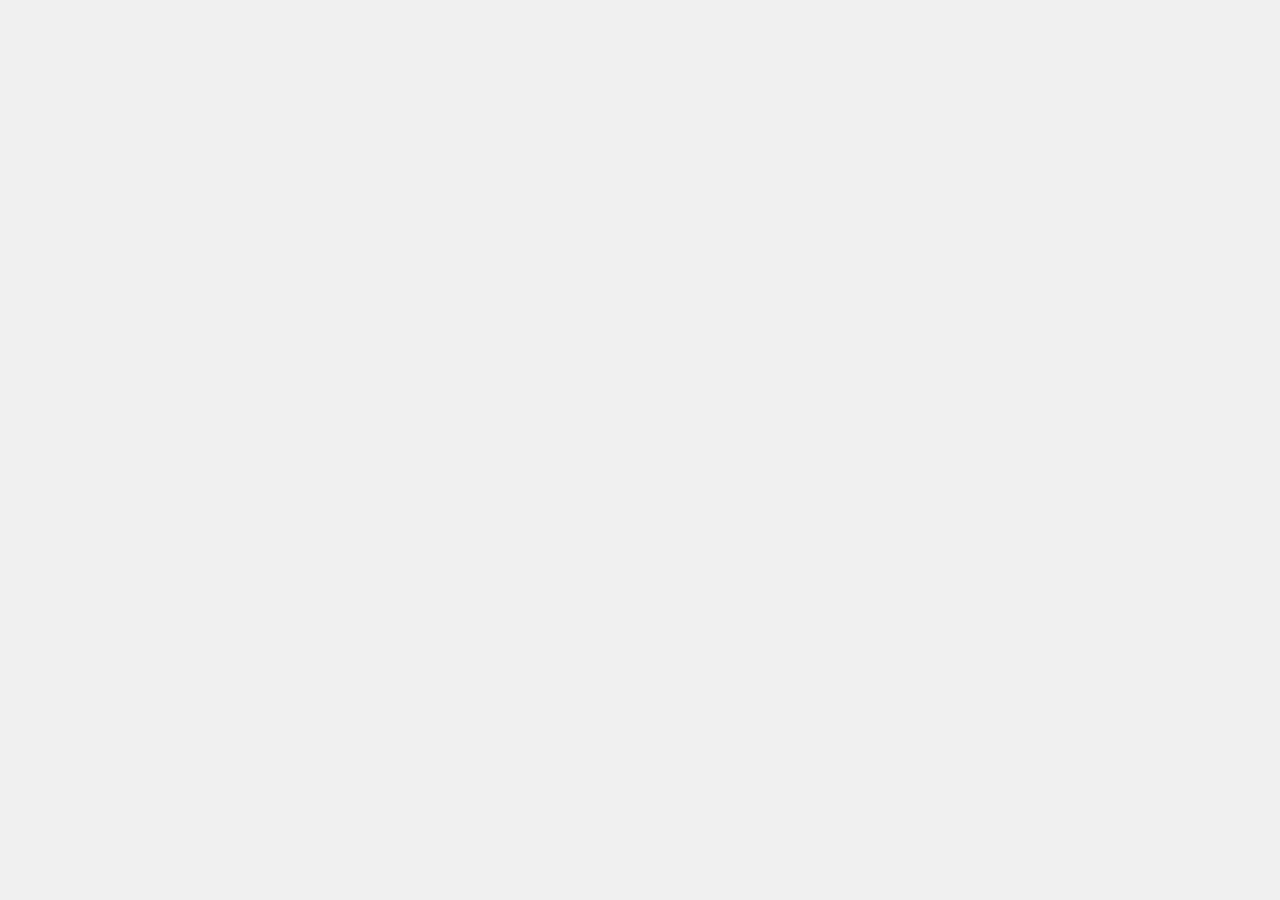
==== index.html @ f20d1491 "Test" ====
<!DOCTYPE html>
<html lang="en">
<head>
    <meta charset="UTF-8">
    <meta name="viewport" content="width=device-width, initial-scale=1.0">
    <title>Hotdog Party V2</title>
    <link rel="stylesheet" href="index.css">
</head>
<body>
</body>
</html>
---- index.css ----
body {
    font-family: Arial, sans-serif;
    background-color: #f0f0f0;
    margin: 0;
    padding: 0;
}
.background {
    color: #212121;
}
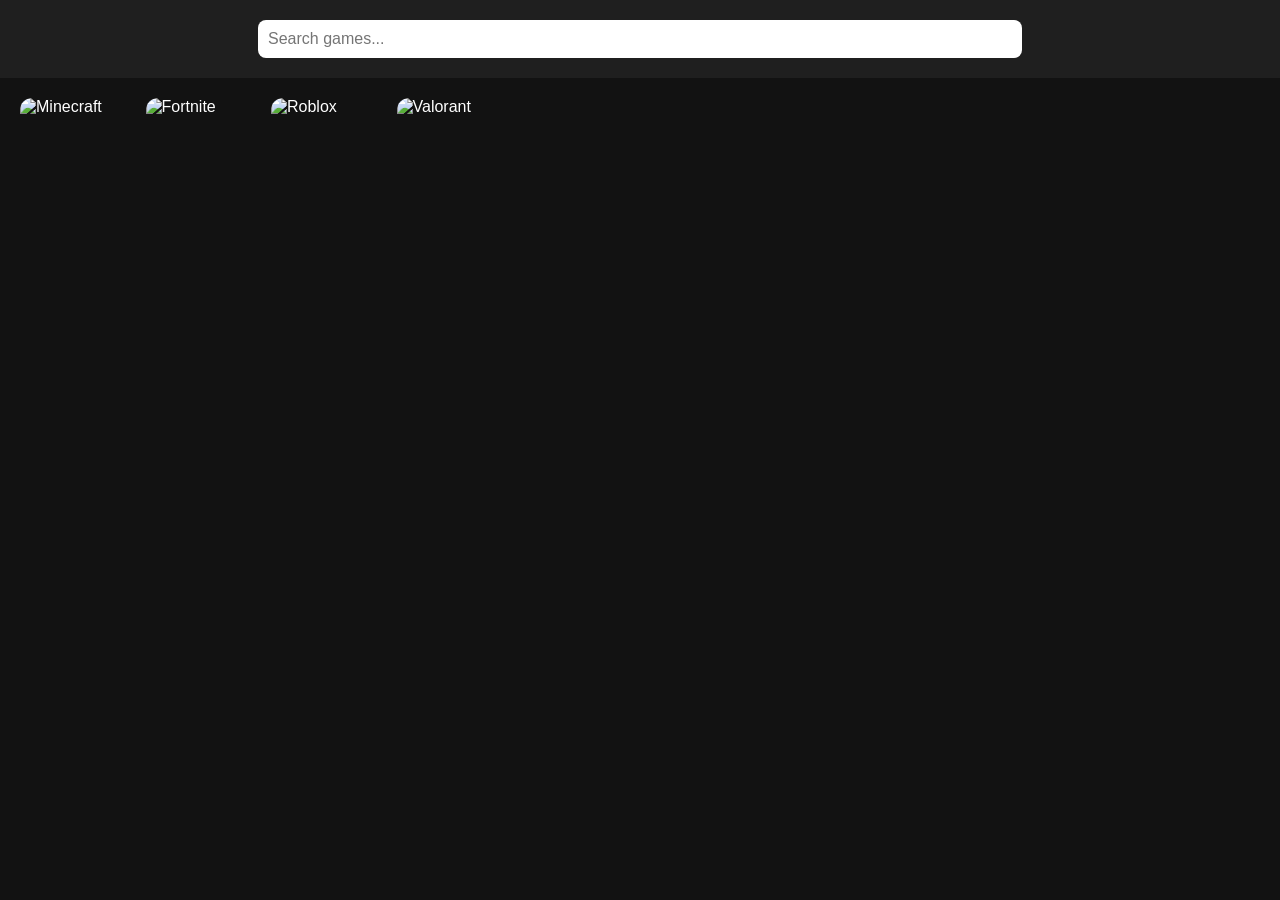
==== commit 83d5121c: "test" ====
--- a/index.html
+++ b/index.html
@@ -1,11 +1,196 @@
 <!DOCTYPE html>
 <html lang="en">
 <head>
-    <meta charset="UTF-8">
-    <meta name="viewport" content="width=device-width, initial-scale=1.0">
-    <title>Hotdog Party V2</title>
-    <link rel="stylesheet" href="index.css">
+  <meta charset="UTF-8" />
+  <meta name="viewport" content="width=device-width, initial-scale=1.0" />
+  <title>Game Library</title>
+  <style>
+    body {
+      margin: 0;
+      font-family: Arial, sans-serif;
+      background: #121212;
+      color: #fff;
+    }
+
+    header {
+      padding: 20px;
+      text-align: center;
+      background: #1f1f1f;
+      position: sticky;
+      top: 0;
+    }
+
+    input {
+      width: 60%;
+      padding: 10px;
+      border-radius: 8px;
+      border: none;
+      outline: none;
+      font-size: 16px;
+    }
+
+    .container {
+      display: grid;
+      grid-template-columns: repeat(auto-fill, minmax(100px, 1fr));
+      gap: 15px;
+      padding: 20px;
+    }
+
+    .game {
+      position: relative;
+      width: 100%;
+      aspect-ratio: 1 / 1;
+      border-radius: 12px;
+      overflow: hidden;
+      cursor: pointer;
+      transition: 0.2s;
+    }
+
+    .game:hover {
+      transform: scale(1.05);
+    }
+
+    .game img {
+      width: 100%;
+      height: 100%;
+      object-fit: cover;
+      display: block;
+    }
+
+    .game::after {
+      content: attr(data-name);
+      position: absolute;
+      bottom: 0;
+      left: 0;
+      width: 100%;
+      padding: 6px;
+      font-size: 12px;
+      text-align: center;
+      background: rgba(0,0,0,0.6);
+      opacity: 0;
+      transition: 0.2s;
+    }
+
+    .game:hover::after {
+      opacity: 1;
+    }
+
+    /* path selector popup */
+    .menu {
+      position: fixed;
+      top: 50%;
+      left: 50%;
+      transform: translate(-50%, -50%);
+      background: #1e1e1e;
+      padding: 15px;
+      border-radius: 10px;
+      display: none;
+      min-width: 200px;
+      z-index: 1000;
+    }
+
+    .menu button {
+      width: 100%;
+      margin: 5px 0;
+      padding: 8px;
+      border: none;
+      border-radius: 6px;
+      cursor: pointer;
+      background: #333;
+      color: white;
+    }
+
+    .menu button:hover {
+      background: #444;
+    }
+
+    .overlay {
+      position: fixed;
+      top: 0;
+      left: 0;
+      width: 100%;
+      height: 100%;
+      background: rgba(0,0,0,0.5);
+      display: none;
+      z-index: 999;
+    }
+  </style>
 </head>
 <body>
+
+<header>
+  <input type="text" id="search" placeholder="Search games..." onkeyup="filterGames()" />
+</header>
+
+<div class="container" id="gameList"></div>
+
+<div class="overlay" id="overlay" onclick="closeMenu()"></div>
+<div class="menu" id="menu"></div>
+
+<script>
+let games = [];
+let selectedGame = null;
+
+async function loadGames() {
+  try {
+    const res = await fetch('games.json');
+    games = await res.json();
+    renderGames(games);
+  } catch (err) {
+    console.error('Failed to load games.json', err);
+  }
+}
+
+function renderGames(list) {
+  const container = document.getElementById('gameList');
+  container.innerHTML = '';
+
+  list.forEach(game => {
+    const div = document.createElement('div');
+    div.className = 'game';
+    div.setAttribute('data-name', game.name);
+
+    div.innerHTML = `<img src="${game.icon}" alt="${game.name}" />`;
+
+    div.onclick = () => openMenu(game);
+
+    container.appendChild(div);
+  });
+}
+
+function openMenu(game) {
+  selectedGame = game;
+  const menu = document.getElementById('menu');
+  const overlay = document.getElementById('overlay');
+
+  menu.innerHTML = `<h3>${game.name}</h3>`;
+
+  game.paths.forEach(p => {
+    const btn = document.createElement('button');
+    btn.innerText = p.name;
+    btn.onclick = () => {
+      window.location.href = p.path;
+    };
+    menu.appendChild(btn);
+  });
+
+  overlay.style.display = 'block';
+  menu.style.display = 'block';
+}
+
+function closeMenu() {
+  document.getElementById('overlay').style.display = 'none';
+  document.getElementById('menu').style.display = 'none';
+}
+
+function filterGames() {
+  const input = document.getElementById('search').value.toLowerCase();
+  const filtered = games.filter(g => g.name.toLowerCase().includes(input));
+  renderGames(filtered);
+}
+
+loadGames();
+</script>
+
 </body>
 </html>
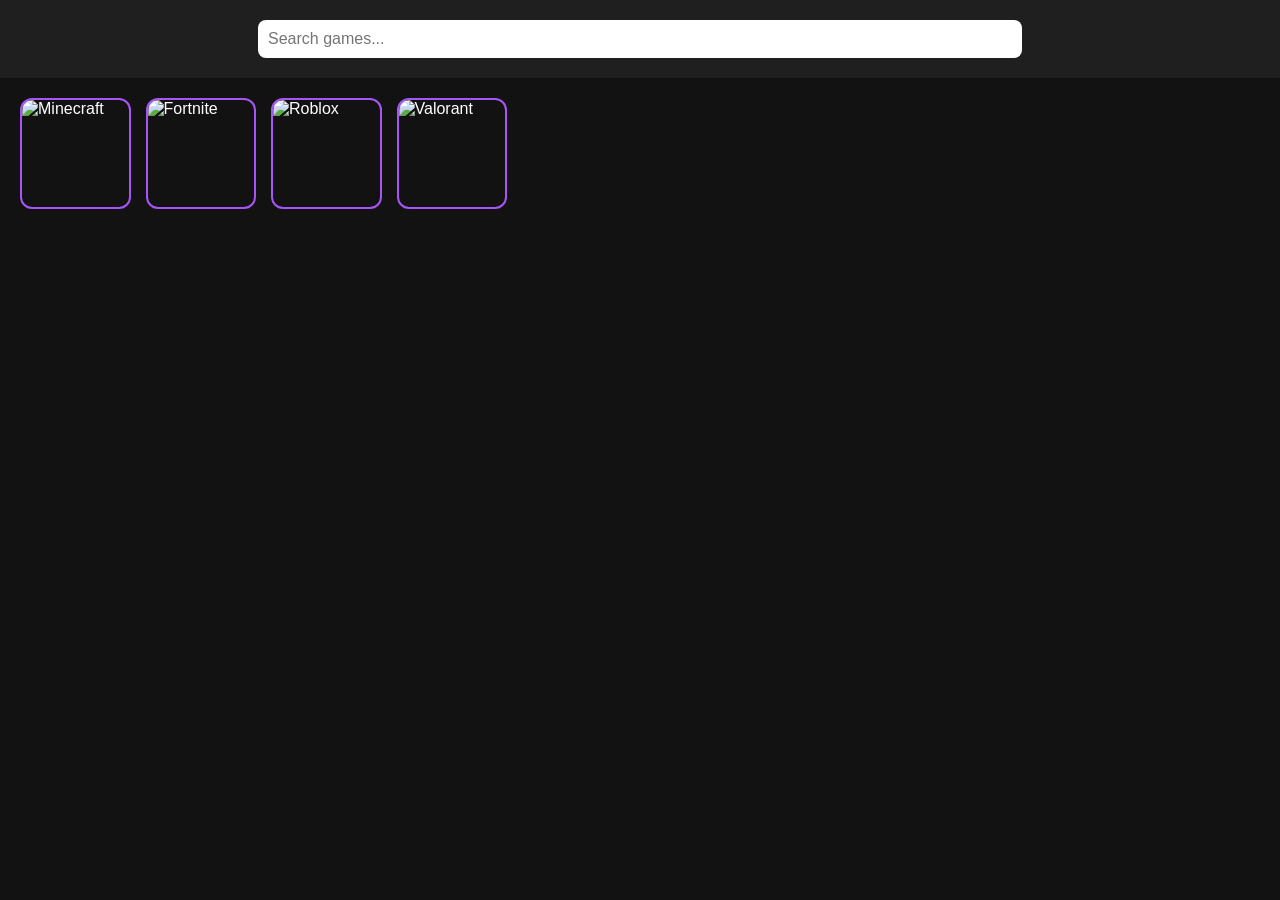
==== commit acead3fc: "e" ====
--- a/index.html
+++ b/index.html
@@ -44,6 +44,8 @@
       overflow: hidden;
       cursor: pointer;
       transition: 0.2s;
+      border: 2px solid #a855f7;
+      box-sizing: border-box;
     }
 
     .game:hover {
@@ -75,7 +77,6 @@
       opacity: 1;
     }
 
-    /* path selector popup */
     .menu {
       position: fixed;
       top: 50%;
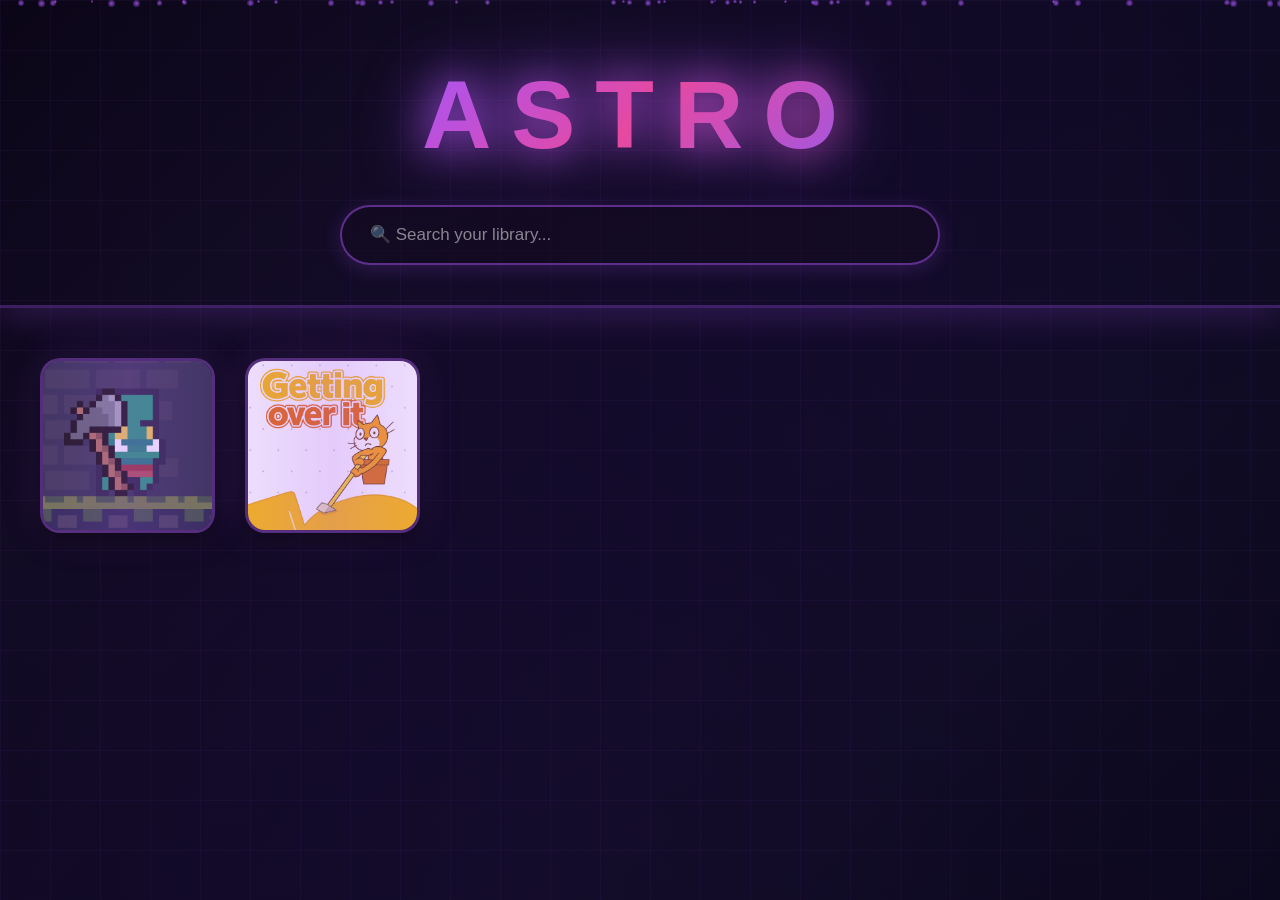
==== commit 7ec20eb2: "e" ====
--- a/index.html
+++ b/index.html
@@ -3,53 +3,241 @@
 <head>
   <meta charset="UTF-8" />
   <meta name="viewport" content="width=device-width, initial-scale=1.0" />
-  <title>Game Library</title>
+  <title>ASTRO Game Library</title>
   <style>
+    * {
+      margin: 0;
+      padding: 0;
+      box-sizing: border-box;
+    }
+
     body {
-      margin: 0;
-      font-family: Arial, sans-serif;
-      background: #121212;
+      font-family: 'Segoe UI', Tahoma, Geneva, Verdana, sans-serif;
+      background: #000;
       color: #fff;
+      min-height: 100vh;
+      overflow-x: hidden;
+      position: relative;
+    }
+
+    /* Animated Background */
+    .bg-animation {
+      position: fixed;
+      top: 0;
+      left: 0;
+      width: 100%;
+      height: 100%;
+      z-index: 0;
+      background: linear-gradient(135deg, #0a0515 0%, #0f0a1f 25%, #0d0820 50%, #0a0a1a 75%, #050510 100%);
+      overflow: hidden;
+    }
+
+    .bg-animation::before {
+      content: '';
+      position: absolute;
+      width: 200%;
+      height: 200%;
+      background: 
+        radial-gradient(circle at 20% 50%, rgba(30, 15, 60, 0.4) 0%, transparent 50%),
+        radial-gradient(circle at 80% 80%, rgba(20, 10, 50, 0.3) 0%, transparent 50%),
+        radial-gradient(circle at 40% 20%, rgba(25, 15, 55, 0.35) 0%, transparent 50%);
+      animation: bgPulse 15s ease-in-out infinite;
+    }
+
+    @keyframes bgPulse {
+      0%, 100% { transform: translate(0, 0) scale(1); }
+      50% { transform: translate(-50px, -50px) scale(1.1); }
+    }
+
+    /* Floating particles */
+    .particle {
+      position: absolute;
+      background: radial-gradient(circle, rgba(168, 85, 247, 0.8), transparent);
+      border-radius: 50%;
+      pointer-events: none;
+      animation: float linear infinite;
+    }
+
+    @keyframes float {
+      0% {
+        transform: translateY(100vh) scale(0);
+        opacity: 0;
+      }
+      10% {
+        opacity: 1;
+      }
+      90% {
+        opacity: 1;
+      }
+      100% {
+        transform: translateY(-100px) scale(1);
+        opacity: 0;
+      }
+    }
+
+    /* Grid lines */
+    .grid-bg {
+      position: fixed;
+      top: 0;
+      left: 0;
+      width: 100%;
+      height: 100%;
+      background-image: 
+        linear-gradient(rgba(168, 85, 247, 0.05) 1px, transparent 1px),
+        linear-gradient(90deg, rgba(168, 85, 247, 0.05) 1px, transparent 1px);
+      background-size: 50px 50px;
+      z-index: 1;
+      animation: gridMove 20s linear infinite;
+    }
+
+    @keyframes gridMove {
+      0% { transform: translateY(0); }
+      100% { transform: translateY(50px); }
     }
 
     header {
-      padding: 20px;
+      padding: 60px 20px 40px;
       text-align: center;
-      background: #1f1f1f;
-      position: sticky;
+      background: transparent;
+      position: relative;
+      z-index: 100;
+      border-bottom: 3px solid rgba(168, 85, 247, 0.3);
+      box-shadow: 0 8px 32px rgba(168, 85, 247, 0.2);
+    }
+
+    .logo {
+      font-size: 96px;
+      font-weight: 900;
+      letter-spacing: 20px;
+      background: linear-gradient(135deg, #a855f7 0%, #ec4899 25%, #8b5cf6 50%, #a855f7 75%, #ec4899 100%);
+      background-size: 200% 200%;
+      -webkit-background-clip: text;
+      -webkit-text-fill-color: transparent;
+      background-clip: text;
+      margin-bottom: 35px;
+      animation: gradientShift 3s ease infinite, glow 2s ease-in-out infinite alternate, pulse 2s ease-in-out infinite;
+      position: relative;
+      display: inline-block;
+      filter: drop-shadow(0 0 30px rgba(168, 85, 247, 0.8));
+    }
+
+    @keyframes gradientShift {
+      0% { background-position: 0% 50%; }
+      50% { background-position: 100% 50%; }
+      100% { background-position: 0% 50%; }
+    }
+
+    @keyframes glow {
+      from {
+        filter: drop-shadow(0 0 20px rgba(168, 85, 247, 0.6)) drop-shadow(0 0 40px rgba(236, 72, 153, 0.4));
+      }
+      to {
+        filter: drop-shadow(0 0 40px rgba(168, 85, 247, 1)) drop-shadow(0 0 60px rgba(236, 72, 153, 0.6));
+      }
+    }
+
+    @keyframes pulse {
+      0%, 100% { transform: scale(1); }
+      50% { transform: scale(1.05); }
+    }
+
+    .logo::before {
+      content: 'ASTRO';
+      position: absolute;
+      left: 0;
       top: 0;
+      background: linear-gradient(135deg, #a855f7, #ec4899);
+      -webkit-background-clip: text;
+      -webkit-text-fill-color: transparent;
+      background-clip: text;
+      filter: blur(20px);
+      opacity: 0.7;
+      z-index: -1;
+    }
+
+    .search-container {
+      position: relative;
+      max-width: 600px;
+      margin: 0 auto;
     }
 
     input {
-      width: 60%;
-      padding: 10px;
-      border-radius: 8px;
-      border: none;
+      width: 100%;
+      padding: 18px 28px;
+      border-radius: 50px;
+      border: 2px solid rgba(168, 85, 247, 0.5);
+      background: rgba(20, 10, 30, 0.5);
+      color: #fff;
+      font-size: 17px;
       outline: none;
-      font-size: 16px;
+      transition: all 0.3s ease;
+      box-shadow: 0 4px 20px rgba(168, 85, 247, 0.2);
+    }
+
+    input::placeholder {
+      color: rgba(255, 255, 255, 0.5);
+    }
+
+    input:focus {
+      border-color: #a855f7;
+      background: rgba(30, 20, 40, 0.7);
+      box-shadow: 0 0 30px rgba(168, 85, 247, 0.5), 0 0 60px rgba(236, 72, 153, 0.3);
+      transform: scale(1.02);
     }
 
     .container {
       display: grid;
-      grid-template-columns: repeat(auto-fill, minmax(100px, 1fr));
-      gap: 15px;
-      padding: 20px;
+      grid-template-columns: repeat(auto-fill, minmax(150px, 1fr));
+      gap: 30px;
+      padding: 50px 40px;
+      max-width: 1600px;
+      margin: 0 auto;
+      position: relative;
+      z-index: 10;
     }
 
     .game {
       position: relative;
       width: 100%;
       aspect-ratio: 1 / 1;
-      border-radius: 12px;
+      border-radius: 20px;
       overflow: hidden;
       cursor: pointer;
-      transition: 0.2s;
-      border: 2px solid #a855f7;
-      box-sizing: border-box;
+      transition: all 0.4s cubic-bezier(0.4, 0, 0.2, 1);
+      border: 3px solid rgba(168, 85, 247, 0.4);
+      background: linear-gradient(135deg, rgba(40, 30, 50, 0.7), rgba(30, 20, 40, 0.7));
+      box-shadow: 0 8px 25px rgba(0, 0, 0, 0.6), 0 0 40px rgba(168, 85, 247, 0.2);
+      backdrop-filter: blur(10px);
+    }
+
+    .game::before {
+      content: '';
+      position: absolute;
+      top: -50%;
+      left: -50%;
+      width: 200%;
+      height: 200%;
+      background: linear-gradient(45deg, transparent, rgba(168, 85, 247, 0.3), transparent);
+      transform: rotate(45deg);
+      transition: all 0.5s;
+    }
+
+    .game:hover::before {
+      animation: shine 1.5s ease-in-out infinite;
+    }
+
+    @keyframes shine {
+      0% { transform: translateX(-100%) translateY(-100%) rotate(45deg); }
+      100% { transform: translateX(100%) translateY(100%) rotate(45deg); }
     }
 
     .game:hover {
-      transform: scale(1.05);
+      transform: translateY(-12px) scale(1.05) rotate(2deg);
+      border-color: #ec4899;
+      box-shadow: 
+        0 15px 45px rgba(168, 85, 247, 0.5), 
+        0 0 60px rgba(236, 72, 153, 0.4),
+        0 0 100px rgba(168, 85, 247, 0.3);
     }
 
     .game img {
@@ -57,6 +245,11 @@
       height: 100%;
       object-fit: cover;
       display: block;
+      transition: transform 0.4s ease;
+    }
+
+    .game:hover img {
+      transform: scale(1.15);
     }
 
     .game::after {
@@ -65,12 +258,19 @@
       bottom: 0;
       left: 0;
       width: 100%;
-      padding: 6px;
-      font-size: 12px;
+      height: 100%;
+      display: flex;
+      align-items: center;
+      justify-content: center;
+      font-size: 14px;
+      font-weight: 700;
       text-align: center;
-      background: rgba(0,0,0,0.6);
+      background: linear-gradient(to top, rgba(10, 5, 15, 0.98), rgba(10, 5, 15, 0.8));
       opacity: 0;
-      transition: 0.2s;
+      transition: opacity 0.3s ease;
+      padding: 15px;
+      backdrop-filter: blur(8px);
+      text-shadow: 0 0 10px rgba(168, 85, 247, 0.8);
     }
 
     .game:hover::after {
@@ -81,28 +281,77 @@
       position: fixed;
       top: 50%;
       left: 50%;
+      transform: translate(-50%, -50%) scale(0.9);
+      background: linear-gradient(135deg, rgba(30, 20, 45, 0.95), rgba(20, 15, 35, 0.95));
+      padding: 30px;
+      border-radius: 25px;
+      display: none;
+      min-width: 320px;
+      z-index: 1001;
+      border: 3px solid rgba(168, 85, 247, 0.6);
+      box-shadow: 
+        0 20px 60px rgba(0, 0, 0, 0.8),
+        0 0 100px rgba(168, 85, 247, 0.4),
+        inset 0 0 50px rgba(168, 85, 247, 0.1);
+      backdrop-filter: blur(30px);
+      animation: menuPop 0.3s ease forwards;
+    }
+
+    @keyframes menuPop {
+      to { transform: translate(-50%, -50%) scale(1); }
+    }
+
+    .menu h3 {
+      margin-bottom: 25px;
+      font-size: 26px;
+      text-align: center;
+      background: linear-gradient(135deg, #a855f7, #ec4899, #8b5cf6);
+      -webkit-background-clip: text;
+      -webkit-text-fill-color: transparent;
+      background-clip: text;
+      font-weight: 900;
+      text-shadow: 0 0 20px rgba(168, 85, 247, 0.5);
+    }
+
+    .menu button {
+      width: 100%;
+      margin: 10px 0;
+      padding: 16px;
+      border: 2px solid rgba(168, 85, 247, 0.4);
+      border-radius: 15px;
+      cursor: pointer;
+      background: rgba(40, 30, 50, 0.7);
+      color: white;
+      font-size: 16px;
+      font-weight: 600;
+      transition: all 0.3s ease;
+      position: relative;
+      overflow: hidden;
+    }
+
+    .menu button::before {
+      content: '';
+      position: absolute;
+      top: 50%;
+      left: 50%;
+      width: 0;
+      height: 0;
+      border-radius: 50%;
+      background: rgba(168, 85, 247, 0.3);
       transform: translate(-50%, -50%);
-      background: #1e1e1e;
-      padding: 15px;
-      border-radius: 10px;
-      display: none;
-      min-width: 200px;
-      z-index: 1000;
-    }
-
-    .menu button {
-      width: 100%;
-      margin: 5px 0;
-      padding: 8px;
-      border: none;
-      border-radius: 6px;
-      cursor: pointer;
-      background: #333;
-      color: white;
+      transition: width 0.5s, height 0.5s;
+    }
+
+    .menu button:hover::before {
+      width: 300px;
+      height: 300px;
     }
 
     .menu button:hover {
-      background: #444;
+      background: rgba(168, 85, 247, 0.4);
+      border-color: #ec4899;
+      transform: translateX(8px);
+      box-shadow: 0 6px 25px rgba(168, 85, 247, 0.4);
     }
 
     .overlay {
@@ -111,16 +360,36 @@
       left: 0;
       width: 100%;
       height: 100%;
-      background: rgba(0,0,0,0.5);
+      background: rgba(0, 0, 0, 0.9);
+      backdrop-filter: blur(10px);
       display: none;
-      z-index: 999;
+      z-index: 1000;
+    }
+
+    @media (max-width: 768px) {
+      .logo {
+        font-size: 56px;
+        letter-spacing: 12px;
+      }
+
+      .container {
+        grid-template-columns: repeat(auto-fill, minmax(120px, 1fr));
+        gap: 20px;
+        padding: 30px 20px;
+      }
     }
   </style>
 </head>
 <body>
 
+<div class="bg-animation"></div>
+<div class="grid-bg"></div>
+
 <header>
-  <input type="text" id="search" placeholder="Search games..." onkeyup="filterGames()" />
+  <div class="logo">ASTRO</div>
+  <div class="search-container">
+    <input type="text" id="search" placeholder="🔍 Search your library..." onkeyup="filterGames()" />
+  </div>
 </header>
 
 <div class="container" id="gameList"></div>
@@ -129,8 +398,24 @@
 <div class="menu" id="menu"></div>
 
 <script>
+// Create floating particles
+function createParticles() {
+  const particleContainer = document.querySelector('.bg-animation');
+  for (let i = 0; i < 50; i++) {
+    const particle = document.createElement('div');
+    particle.className = 'particle';
+    particle.style.width = Math.random() * 5 + 2 + 'px';
+    particle.style.height = particle.style.width;
+    particle.style.left = Math.random() * 100 + '%';
+    particle.style.animationDuration = Math.random() * 8 + 8 + 's';
+    particle.style.animationDelay = Math.random() * 8 + 's';
+    particleContainer.appendChild(particle);
+  }
+}
+
+createParticles();
+
 let games = [];
-let selectedGame = null;
 
 async function loadGames() {
   try {
@@ -153,14 +438,24 @@
 
     div.innerHTML = `<img src="${game.icon}" alt="${game.name}" />`;
 
-    div.onclick = () => openMenu(game);
+    div.onclick = () => openGame(game);
 
     container.appendChild(div);
   });
 }
 
+function openGame(game) {
+  if (!game.paths || game.paths.length === 0) return;
+
+  if (game.paths.length === 1) {
+    window.location.href = game.paths[0].path;
+    return;
+  }
+
+  openMenu(game);
+}
+
 function openMenu(game) {
-  selectedGame = game;
   const menu = document.getElementById('menu');
   const overlay = document.getElementById('overlay');
 
@@ -169,9 +464,7 @@
   game.paths.forEach(p => {
     const btn = document.createElement('button');
     btn.innerText = p.name;
-    btn.onclick = () => {
-      window.location.href = p.path;
-    };
+    btn.onclick = () => window.location.href = p.path;
     menu.appendChild(btn);
   });
 
